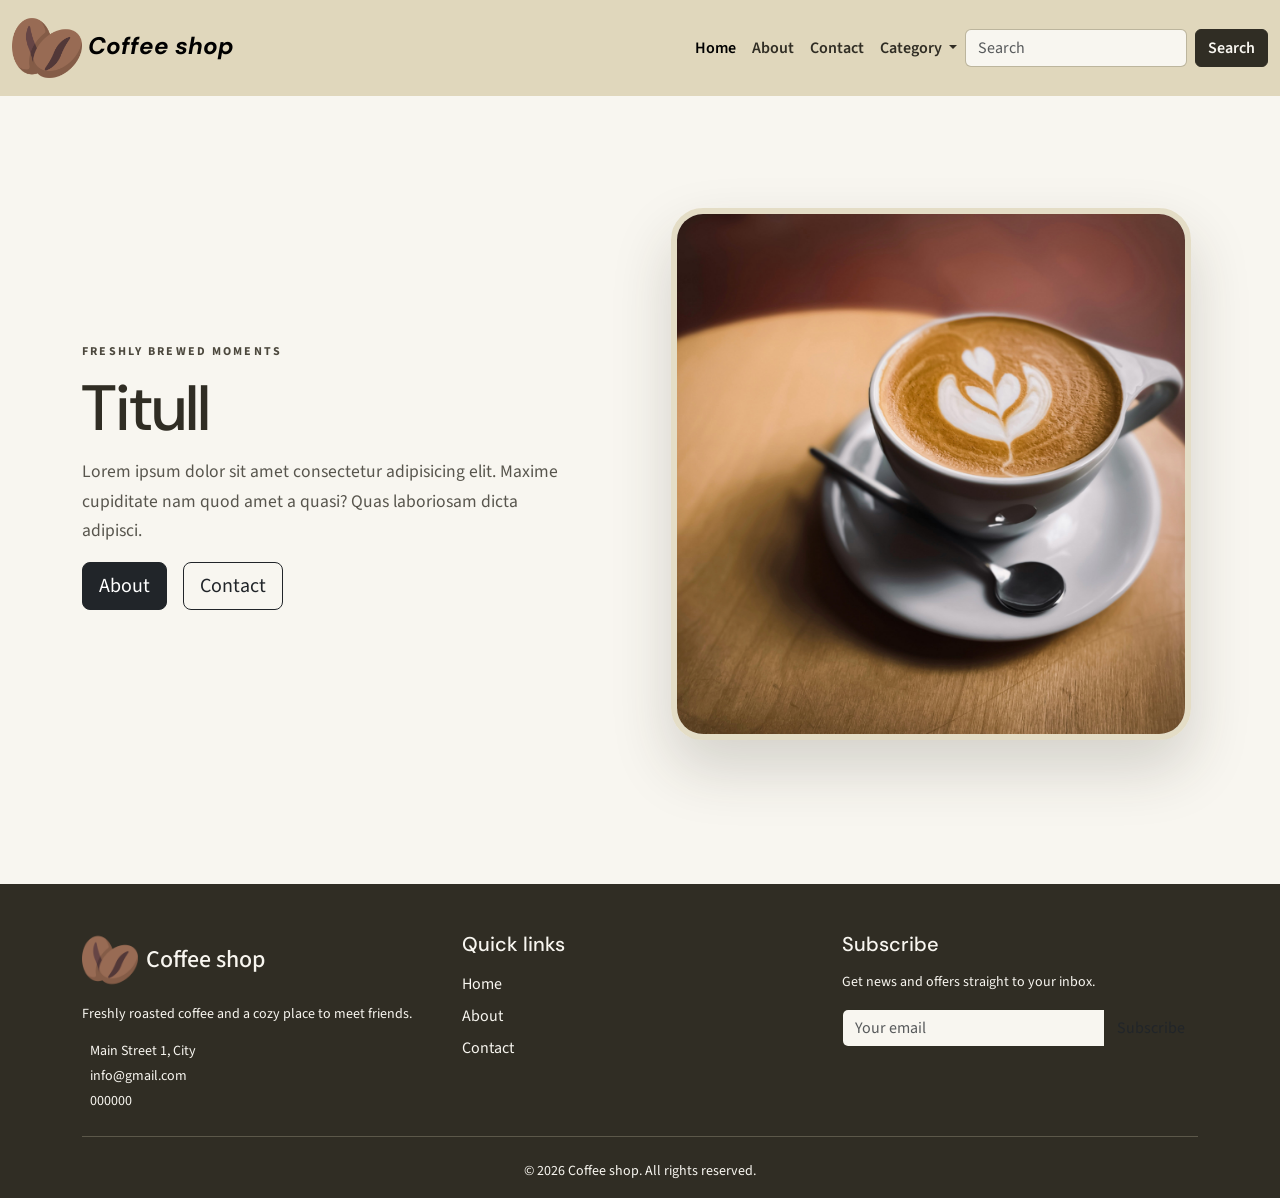
==== index.html @ 1ae597e3 "first commit" ====
<!DOCTYPE html>
<html lang="en">

<head>
    <meta charset="UTF-8">
    <meta name="viewport" content="width=device-width, initial-scale=1.0">
    <title>Home Page</title>
    <!-- CSS Bootstrap -->
    <link href="https://cdn.jsdelivr.net/npm/bootstrap@5.3.9/dist/css/bootstrap.min.css" rel="stylesheet"
        integrity="sha384-yEPZ7jP9S0QKiUQ0m3jjsO4ProIW7wvR9gXkI7JOGa2XVsw53Yke2bsdkBbjmmiX" crossorigin="anonymous">
    <!-- CSS  -->
    <link rel="stylesheet" href="css/style.css">
</head>

<body>
    <!-- Nis header -->
    <!-- nis navbar -->
    <nav class="navbar navbar-expand-lg">
        <div class="container-fluid">
            <a class="navbar-brand" href="index.html"><img src="images/logo.png" alt=""> Coffee shop</a>
            <button class="navbar-toggler" type="button" data-bs-toggle="collapse"
                data-bs-target="#navbarSupportedContent" aria-controls="navbarSupportedContent" aria-expanded="false"
                aria-label="Toggle navigation">
                <span class="navbar-toggler-icon"></span>
            </button>
            <div class="collapse navbar-collapse" id="navbarSupportedContent">
                <ul class="navbar-nav ms-auto mb-2 mb-lg-0">
                    <li class="nav-item">
                        <a class="nav-link active" aria-current="page" href="index.html">Home</a>
                    </li>
                    <li class="nav-item">
                        <a class="nav-link" href="about.html">About</a>
                    </li>
                    <li class="nav-item">
                        <a class="nav-link" href="contact.html">Contact</a>
                    </li>
                    <li class="nav-item dropdown">
                        <a class="nav-link dropdown-toggle" href="#" role="button" data-bs-toggle="dropdown"
                            aria-expanded="false">
                            Category
                        </a>
                        <ul class="dropdown-menu">
                            <li><a class="dropdown-item" href="#">Action</a></li>
                            <li><a class="dropdown-item" href="#">Another action</a></li>
                            <li>
                                <hr class="dropdown-divider">
                            </li>
                            <li><a class="dropdown-item" href="#">Something else here</a></li>
                        </ul>
                    </li>

                </ul>
                <form class="d-flex" role="search">
                    <input class="form-control me-2" type="search" placeholder="Search" aria-label="Search" />
                    <button class="btn btn-success" type="submit">Search</button>
                </form>
            </div>
        </div>
    </nav>
    <!-- fund navbar -->


     <header class="hero-section">
         <section class="container py-5 py-lg-6">
             <div class="row align-items-center g-5">
                 <div class="col-12 col-md-6 hero-copy">
                     <span class="eyebrow">Freshly brewed moments</span>
                    <h1>Titull</h1>
                    <p>Lorem ipsum dolor sit amet consectetur adipisicing elit. Maxime cupiditate nam quod amet a quasi? Quas laboriosam dicta adipisci.</p>
                     <div class="d-flex gap-3 flex-wrap">
                         <a href="about.html" class="btn btn-dark btn-lg">About</a>
                         <a href="contact.html" class="btn btn-outline-dark btn-lg">Contact</a>
                     </div>
                </div>
                 <div class="col-12 col-md-6 hero-media-wrap">
                     <div class="hero-media">
                         <img src="images/image1.jpg" alt="Cup of coffee on a wooden table" class="img-fluid">
                     </div>
                </div>
            </div>
        </section>
     </header>
    <!-- fund header -->
    <!-- nis footer -->
    <footer class="site-footer mt-5 pt-5 pb-3">
        <div class="container">
            <div class="row g-4">
                <div class="col-12 col-md-4">
                    <a class="d-flex align-items-center gap-2 mb-3 footer-brand" href="index.html">
                        <img src="images/logo.png" alt="Coffee shop logo" width="56" height="56">
                        <span class="h4 mb-0">Coffee shop</span>
                    </a>
                    <p class="small mb-3">Freshly roasted coffee and a cozy place to meet friends.</p>
                    <address class="small mb-0">
                        <div class="mb-1"><i class="fa-solid fa-location-dot me-2"></i>Main Street 1, City</div>
                        <div class="mb-1"><i class="fa-regular fa-envelope me-2"></i><a href="mailto:info@gmail.com">info@gmail.com</a></div>
                        <div><i class="fa-solid fa-phone me-2"></i><a href="tel:00000000">000000</a></div>
                    </address>
                </div>
                <div class="col-6 col-md-4">
                    <h5 class="mb-3">Quick links</h5>
                    <ul class="list-unstyled mb-0">
                        <li class="mb-2"><a href="index.html">Home</a></li>
                        <li class="mb-2"><a href="about.html">About</a></li>
                        <li class="mb-2"><a href="contact.html">Contact</a></li>
                    </ul>
                </div>
                <div class="col-12 col-md-4">
                    <h5 class="mb-3">Subscribe</h5>
                    <p class="small">Get news and offers straight to your inbox.</p>
                    <form>
                        <label for="subscribe-email" class="visually-hidden">Email address</label>
                        <div class="input-group">
                            <input type="email" class="form-control" id="subscribe-email"
                                placeholder="Your email" required>
                            <button class="btn btn-brand" type="submit">Subscribe</button>
                        </div>
                    </form>
                </div>
            </div>
            <hr class="my-4">
            <p class="text-center small mb-0">&copy; 2026 Coffee shop. All rights reserved.</p>
        </div>
    </footer>
    <!-- fund footer -->
    <!-- JS Bootstrap -->
    <script src="https://cdn.jsdelivr.net/npm/bootstrap@5.3.9/dist/js/bootstrap.bundle.min.js"
        integrity="sha384-WyOxWvTyr1QaMPfiPJSv76iReVthorl5uWlFtZPyK0IEB0hGzo9y5Bp9mYanr8Bu"
        crossorigin="anonymous"></script>
    <!-- JS -->
    <script src="js/index.js"></script>
</body>

</html>
---- css/style.css ----
@import url('https://fonts.googleapis.com/css2?family=DM+Sans:wght@400;700&family=Source+Sans+3:wght@400;600&display=swap');

:root {
  --color-brand-1: #F8F6F0;
  --color-brand-2: #E0D7BC;
  --color-dark-1: #302D24;
  --color-dark-2: #4C483D;
  --title-font: "DM Sans", sans-serif;
  --text-font: "Source Sans 3", sans-serif;

  --bs-body-font-family: var(--text-font);
}

body {
  background-color: var(--color-brand-1);
  color: var(--color-dark-1);
}

a {
  text-decoration: none;
  color: var(--color-dark-1);
}

h1, h2, h3, h4, h5, h6, .navbar-brand {
  font-family: var(--title-font);
}

/* Navbar */
.navbar {
  background-color: var(--color-brand-2);
}

.navbar-brand {
  font-size: 1.5rem;
  font-style: italic;
  font-weight: 700;
}

.navbar-brand img {
  width: 70px;
  height: 70px;
}

.navbar-nav .nav-link {
  font-weight: 600;
  padding: 0.65rem 1rem;
  border-radius: 999px;
  transition: background-color 0.2s ease, color 0.2s ease;
  color: var(--color-dark-1);
}


.btn-success,
.btn-outline-success{
  font-weight: 600;
  background-color: var(--color-dark-1);
  color: var(--color-brand-1);
  border-color: var(--color-dark-1);
}

.btn-success:hover,
.btn-outline-success:hover,
.btn-outline-success:focus,
.btn-success:focus,
.btn-outline-success:focus,
.btn-brand:hover,
.btn-success:hover {
  transform: translateY(-1px);
  box-shadow: 0 8px 20px rgba(48, 45, 36, 0.12);
   background-color: var(--color-brand-1);
  color: var(--color-dark-1);
   border-color: var(--color-dark-1);
}

.hero-section {
  padding: 4rem 0 3rem;
}

.eyebrow {
  display: inline-block;
  font-size: 0.75rem;
  letter-spacing: 0.14rem;
  text-transform: uppercase;
  color: var(--color-dark-2);
  font-weight: 700;
  margin-bottom: 1rem;
}

.hero-copy h1 {
  font-size: clamp(2.5rem, 5vw, 4.5rem);
  line-height: 1;
  margin-bottom: 1rem;
}

.hero-copy p {
  max-width: 30rem;
  font-size: 1.1rem;
  line-height: 1.7;
  color: rgba(48, 45, 36, 0.8);
}

.hero-media-wrap {
  display: flex;
  justify-content: center;
}

.hero-media {
  position: relative;
  width: min(100%, 520px);
  border-radius: 32px;
  overflow: hidden;
  box-shadow: 0 28px 60px rgba(48, 45, 36, 0.18);
  border: 6px solid rgba(224, 215, 188, 0.8);
}

.hero-media img {
  display: block;
  width: 100%;
  height: 520px;
  object-fit: cover;
}

/* Carousel */
.carousel-item,
.carousel-item img {
  height: 300px;
  object-fit: cover;
}

/* Forms */
.form-control {
  background-color: var(--color-brand-1);
  border: 1px solid rgba(48, 45, 36, 0.2);
  color: var(--color-dark-1);
}

.form-control:focus {
  border-color: var(--color-brand-2);
  box-shadow: 0 0 0 .25rem rgba(224, 215, 188, .35);
}

/* Footer */
.site-footer {
  background-color: var(--color-dark-1);
  color: var(--color-brand-1);
}

.site-footer a {
  color: var(--color-brand-1);
}

.site-footer a:hover {
  color: var(--color-brand-2);
}

.site-footer hr {
  border-color: var(--color-brand-2);
}

/* Social icons */
.social-link {
  width: 5rem;
  height: 5rem;
  border: 1px solid var(--color-brand-2);
  transition: background-color .2s, color .2s;
}

.social-link:hover {
  background-color: var(--color-brand-2);
  color: var(--color-dark-1);
}

@media (max-width: 767.98px) {
  .hero-section {
    padding-top: 2.5rem;
  }

  .hero-copy {
    text-align: center;
  }

  .hero-copy p {
    margin-left: auto;
    margin-right: auto;
  }

  .hero-copy .d-flex {
    justify-content: center;
  }

  .hero-media img {
    height: 350px;
  }
}
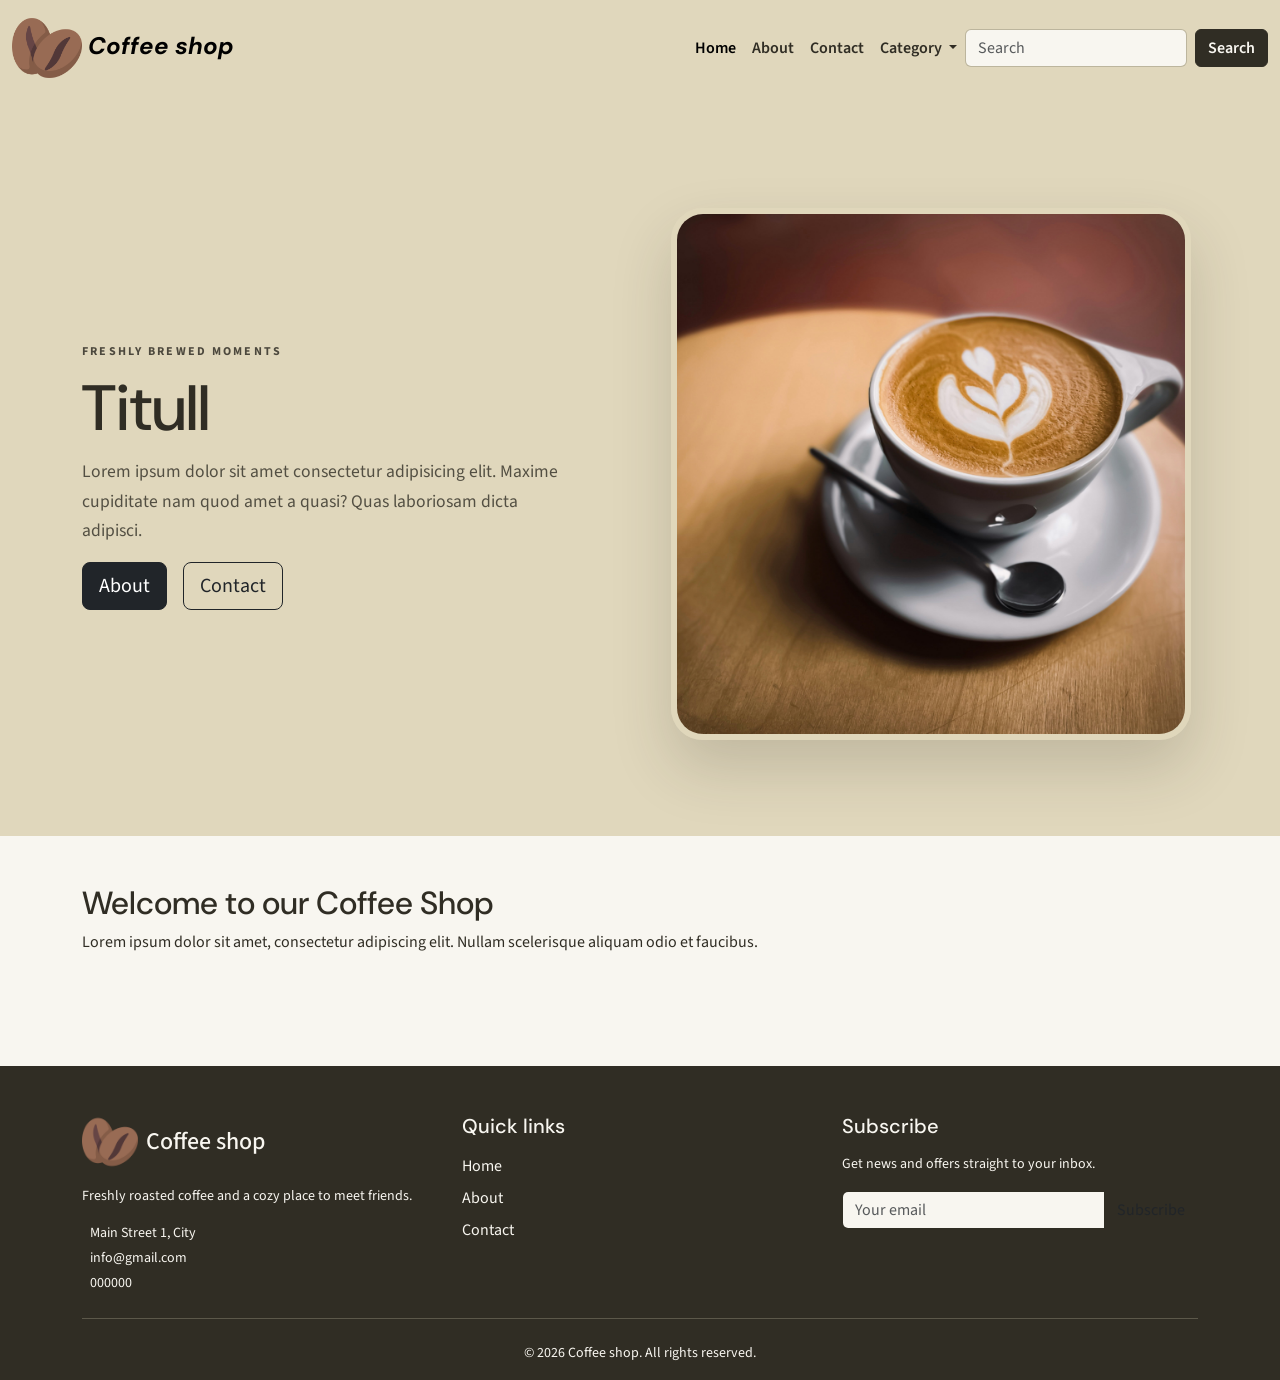
==== commit 3b60c55d: "update project" ====
--- a/index.html
+++ b/index.html
@@ -81,6 +81,18 @@
         </section>
      </header>
     <!-- fund header -->
+     <!-- main -->
+      <main>
+          <section class="container py-5">
+              <div class="row">
+                  <div class="col-12">
+                      <h2>Welcome to our Coffee Shop</h2>
+                      <p>Lorem ipsum dolor sit amet, consectetur adipiscing elit. Nullam scelerisque aliquam odio et faucibus.</p>
+                  </div>
+              </div>
+          </section>
+      </main>
+      <!-- fund main -->
     <!-- nis footer -->
     <footer class="site-footer mt-5 pt-5 pb-3">
         <div class="container">
--- a/css/style.css
+++ b/css/style.css
@@ -74,6 +74,7 @@
 
 .hero-section {
   padding: 4rem 0 3rem;
+  background-color: var(--color-brand-2);
 }
 
 .eyebrow {
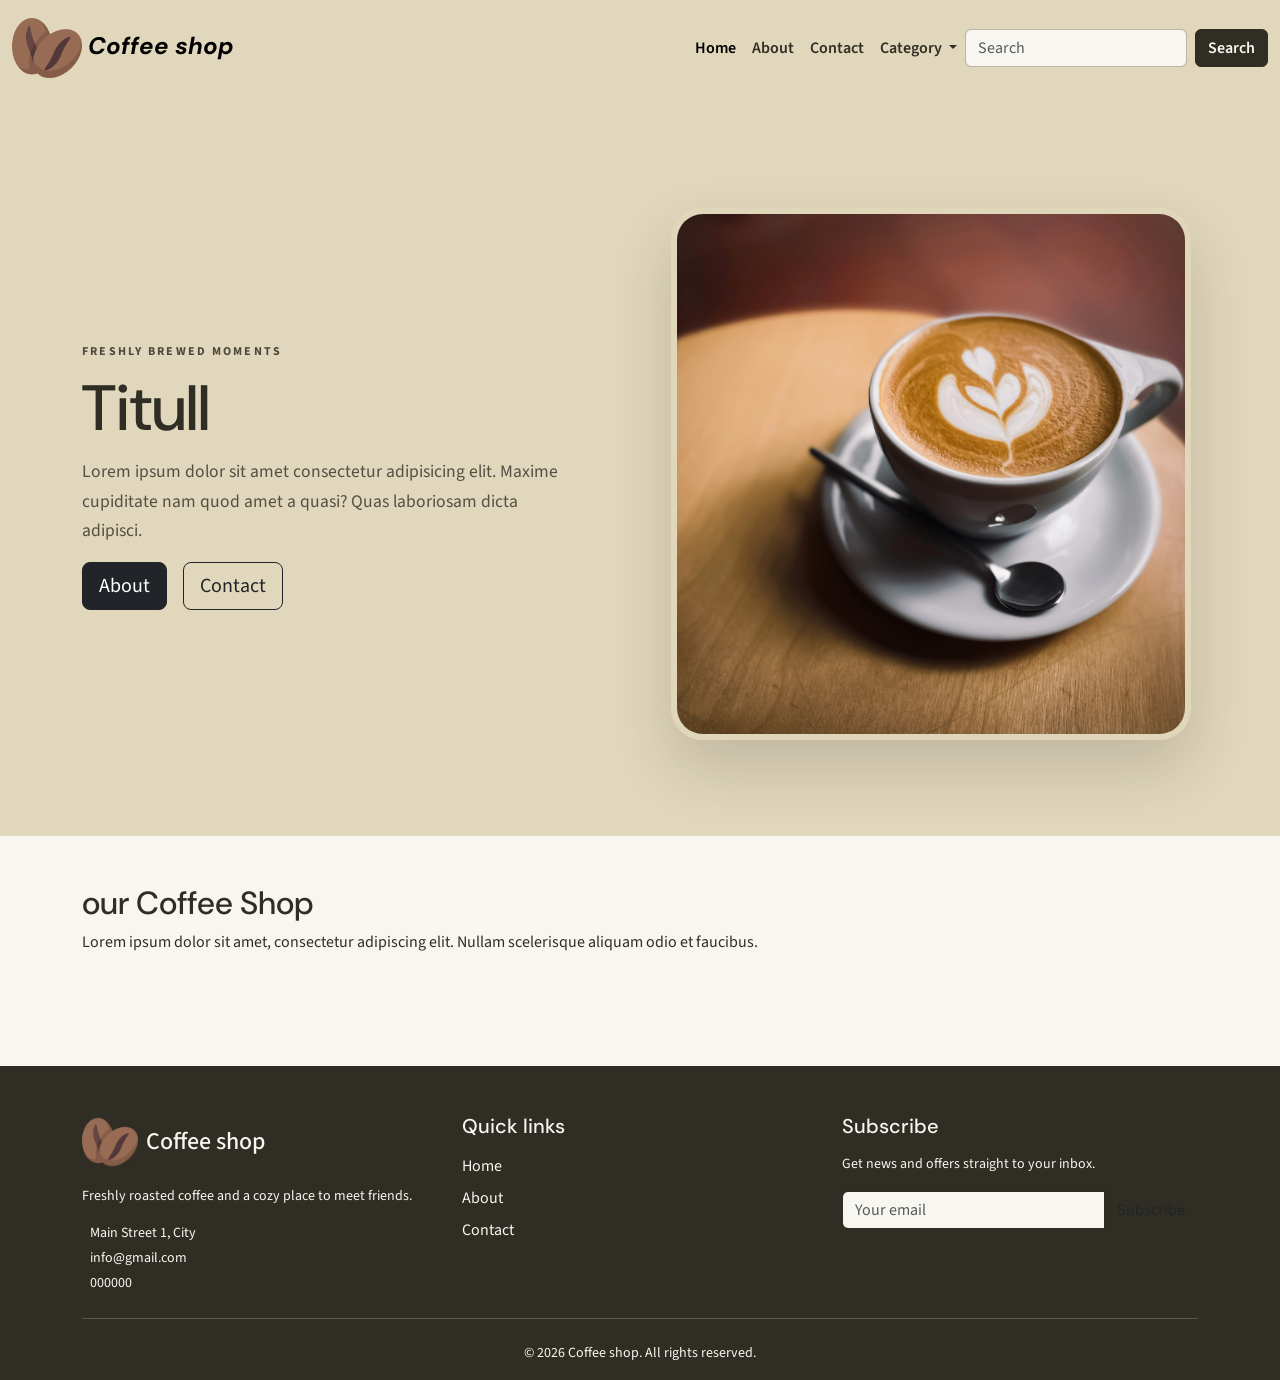
==== commit 08ddd159: "change text" ====
--- a/index.html
+++ b/index.html
@@ -86,7 +86,7 @@
           <section class="container py-5">
               <div class="row">
                   <div class="col-12">
-                      <h2>Welcome to our Coffee Shop</h2>
+                      <h2>our Coffee Shop</h2>
                       <p>Lorem ipsum dolor sit amet, consectetur adipiscing elit. Nullam scelerisque aliquam odio et faucibus.</p>
                   </div>
               </div>
